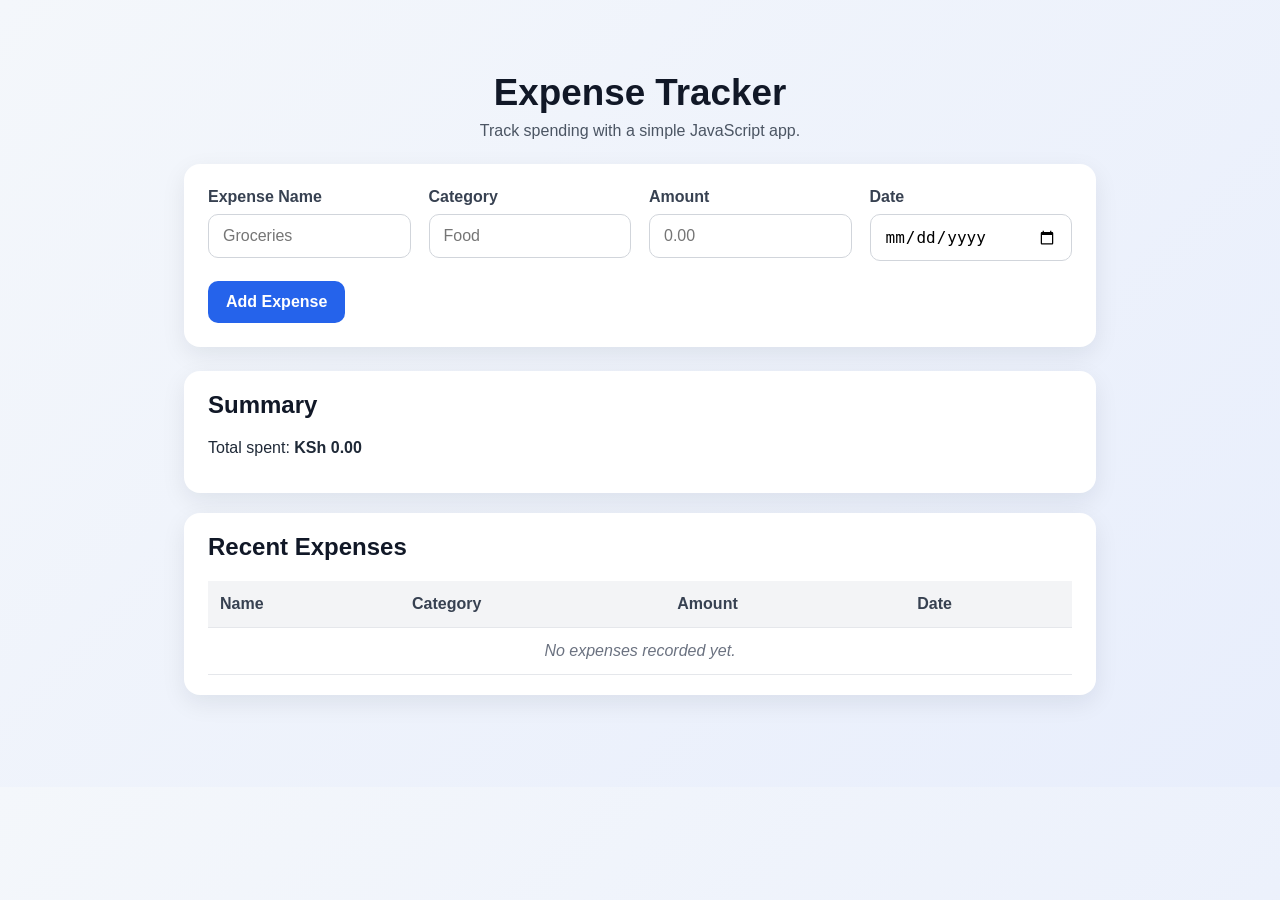
==== index.html @ 52085c02 "j" ====
<!DOCTYPE html>
<html lang="en">
  <head>
    <meta charset="UTF-8" />
    <meta name="viewport" content="width=device-width, initial-scale=1.0" />
    <title>Expense Tracker</title>
    <link rel="stylesheet" href="style.css" />
  </head>
  <body>
    <div class="container">
      <header class="header">
        <h1>Expense Tracker</h1>
        <p class="subtitle">Track spending with a simple JavaScript app.</p>
      </header>

      <form id="expense-form" class="expense-form">
        <div class="form-grid">
          <label>
            Expense Name
            <input type="text" id="name" placeholder="Groceries" required />
          </label>

          <label>
            Category
            <input type="text" id="category" placeholder="Food" />
          </label>

          <label>
            Amount
            <input type="number" id="amount" step="0.01" min="0" placeholder="0.00" required />
          </label>

          <label>
            Date
            <input type="date" id="date" required />
          </label>
        </div>

        <button type="submit">Add Expense</button>
      </form>

      <section class="summary">
        <h2>Summary</h2>
        <p>Total spent: <strong id="total-amount">$0.00</strong></p>
      </section>

      <section class="table-section">
        <h2>Recent Expenses</h2>
        <div class="table-wrapper">
          <table>
            <thead>
              <tr>
                <th>Name</th>
                <th>Category</th>
                <th>Amount</th>
                <th>Date</th>
              </tr>
            </thead>
            <tbody id="expense-table-body">
              <tr>
                <td colspan="4" class="empty">No expenses recorded yet.</td>
              </tr>
            </tbody>
          </table>
        </div>
      </section>
    </div>

    <script src="script.js"></script>
  </body>
</html>
---- style.css ----
* {
  box-sizing: border-box;
}

body {
  margin: 0;
  font-family: Arial, sans-serif;
  background: linear-gradient(135deg, #f4f7fb, #e8eefc);
  color: #1f2937;
}

.container {
  max-width: 960px;
  margin: 48px auto;
  padding: 24px;
}

.header {
  text-align: center;
  margin-bottom: 24px;
}

.header h1 {
  margin: 0;
  font-size: 2.3rem;
  color: #111827;
}

.subtitle {
  margin-top: 8px;
  color: #4b5563;
}

.expense-form {
  background: #ffffff;
  border-radius: 16px;
  box-shadow: 0 8px 24px rgba(15, 23, 42, 0.08);
  padding: 24px;
  margin-bottom: 24px;
}

.form-grid {
  display: grid;
  grid-template-columns: repeat(auto-fit, minmax(200px, 1fr));
  gap: 18px;
}

label {
  display: flex;
  flex-direction: column;
  gap: 8px;
  font-weight: 600;
  color: #374151;
}

input {
  width: 100%;
  padding: 12px 14px;
  border: 1px solid #d1d5db;
  border-radius: 10px;
  font-size: 1rem;
  transition: border-color 0.2s ease, box-shadow 0.2s ease;
}

input:focus {
  outline: none;
  border-color: #2563eb;
  box-shadow: 0 0 0 3px rgba(37, 99, 235, 0.12);
}

button {
  margin-top: 20px;
  background: #2563eb;
  color: #fff;
  border: none;
  border-radius: 10px;
  padding: 12px 18px;
  font-size: 1rem;
  font-weight: 700;
  cursor: pointer;
  transition: background 0.2s ease;
}

button:hover {
  background: #1d4ed8;
}

.summary,
.table-section {
  background: #ffffff;
  border-radius: 16px;
  box-shadow: 0 8px 24px rgba(15, 23, 42, 0.08);
  padding: 20px 24px;
  margin-bottom: 20px;
}

.summary h2,
.table-section h2 {
  margin-top: 0;
  color: #111827;
}

.table-wrapper {
  overflow-x: auto;
}

table {
  width: 100%;
  border-collapse: collapse;
  min-width: 560px;
}

th,
td {
  padding: 14px 12px;
  text-align: left;
  border-bottom: 1px solid #e5e7eb;
}

th {
  background: #f3f4f6;
  color: #374151;
}

tr:hover {
  background: #f9fafb;
}

.empty {
  text-align: center;
  color: #6b7280;
  font-style: italic;
}

@media (max-width: 600px) {
  .container {
    padding: 16px;
  }

  .expense-form,
  .summary,
  .table-section {
    padding: 16px;
  }

  .header h1 {
    font-size: 1.9rem;
  }
}
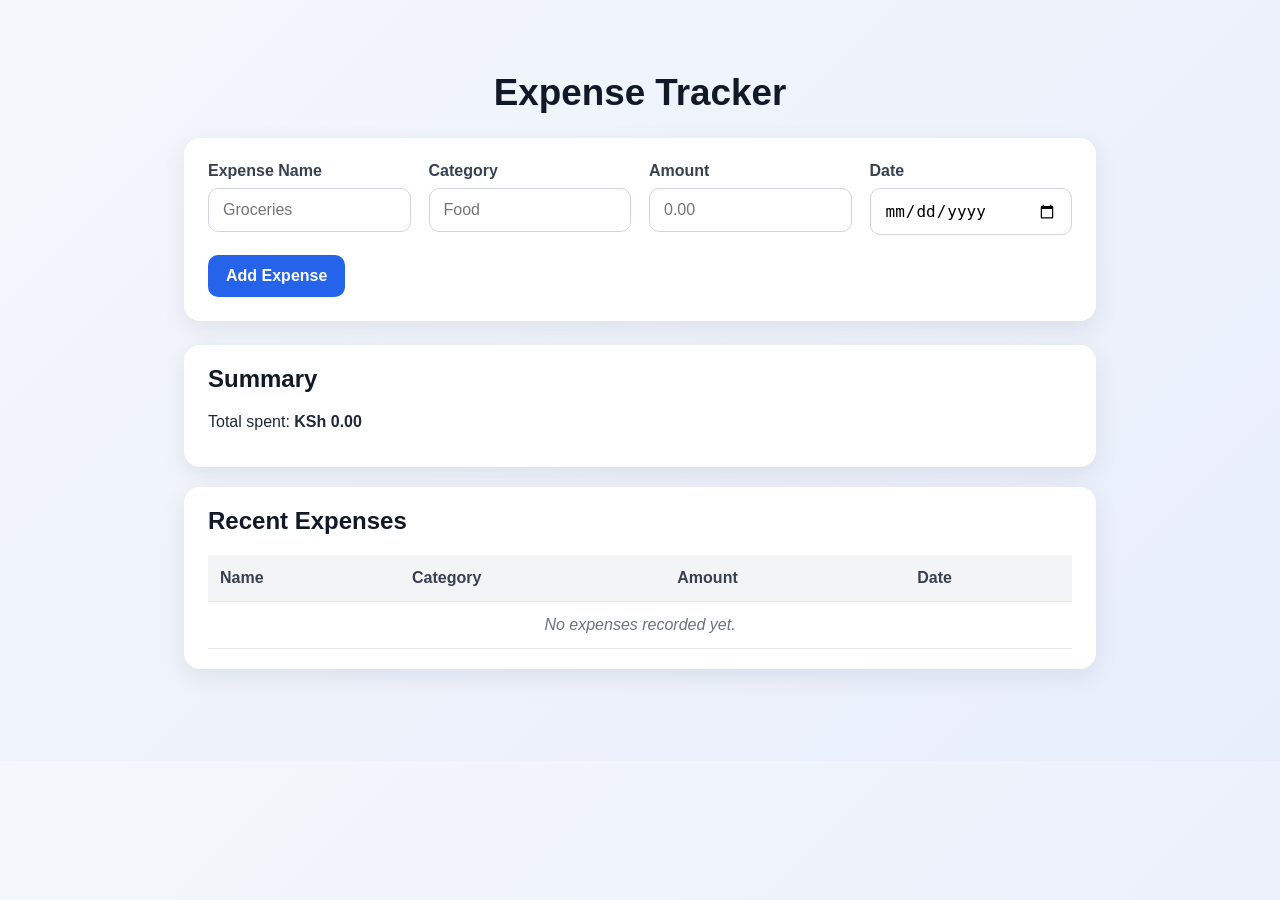
==== commit d5a5fcec: "github" ====
--- a/index.html
+++ b/index.html
@@ -10,7 +10,7 @@
     <div class="container">
       <header class="header">
         <h1>Expense Tracker</h1>
-        <p class="subtitle">Track spending with a simple JavaScript app.</p>
+        
       </header>
 
       <form id="expense-form" class="expense-form">
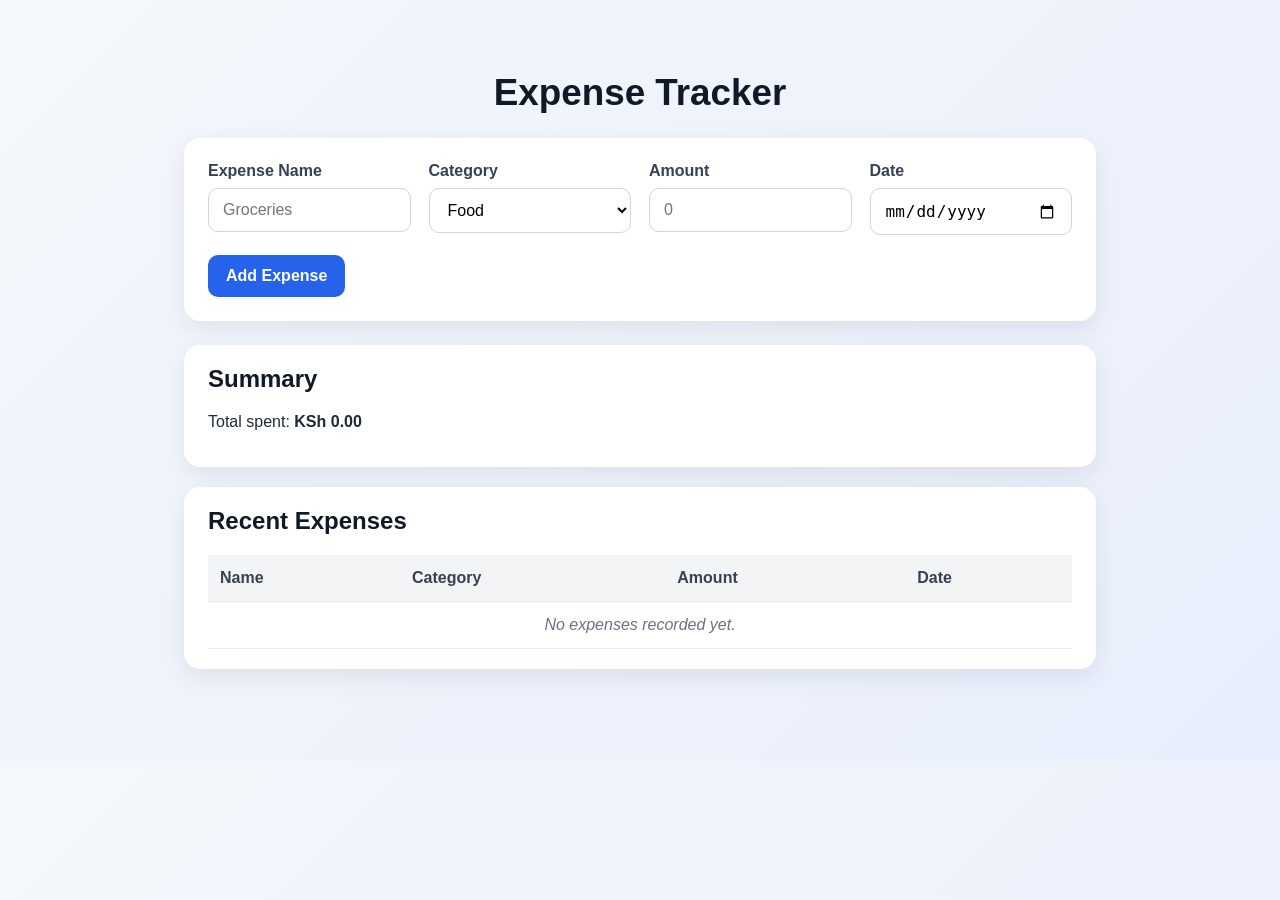
==== commit 18f625dd: "github" ====
--- a/index.html
+++ b/index.html
@@ -22,12 +22,18 @@
 
           <label>
             Category
-            <input type="text" id="category" placeholder="Food" />
+            <select id="category"  required>
+              <option value="Food">Food</option>
+              <option value="Transportation">Transportation</option>
+              <option value="Entertainment">Entertainment</option>
+              <option value="Utilities">Utilities</option>
+              <option value="Other">Other</option>
+            </select>
           </label>
 
           <label>
             Amount
-            <input type="number" id="amount" step="0.01" min="0" placeholder="0.00" required />
+            <input type="number" id="amount" step="1.00" min="0" placeholder="0" required />
           </label>
 
           <label>
--- a/style.css
+++ b/style.css
@@ -63,6 +63,24 @@
 }
 
 input:focus {
+  outline: none;
+  border-color: #2563eb;
+  box-shadow: 0 0 0 3px rgba(37, 99, 235, 0.12);
+}
+
+select {
+  width: 100%;
+  padding: 12px 14px;
+  border: 1px solid #d1d5db;
+  border-radius: 10px;
+  font-size: 1rem;
+  transition: border-color 0.2s ease, box-shadow 0.2s ease;
+  font-family: Arial, sans-serif;
+  background-color: #ffffff;
+  cursor: pointer;
+}
+
+select:focus {
   outline: none;
   border-color: #2563eb;
   box-shadow: 0 0 0 3px rgba(37, 99, 235, 0.12);
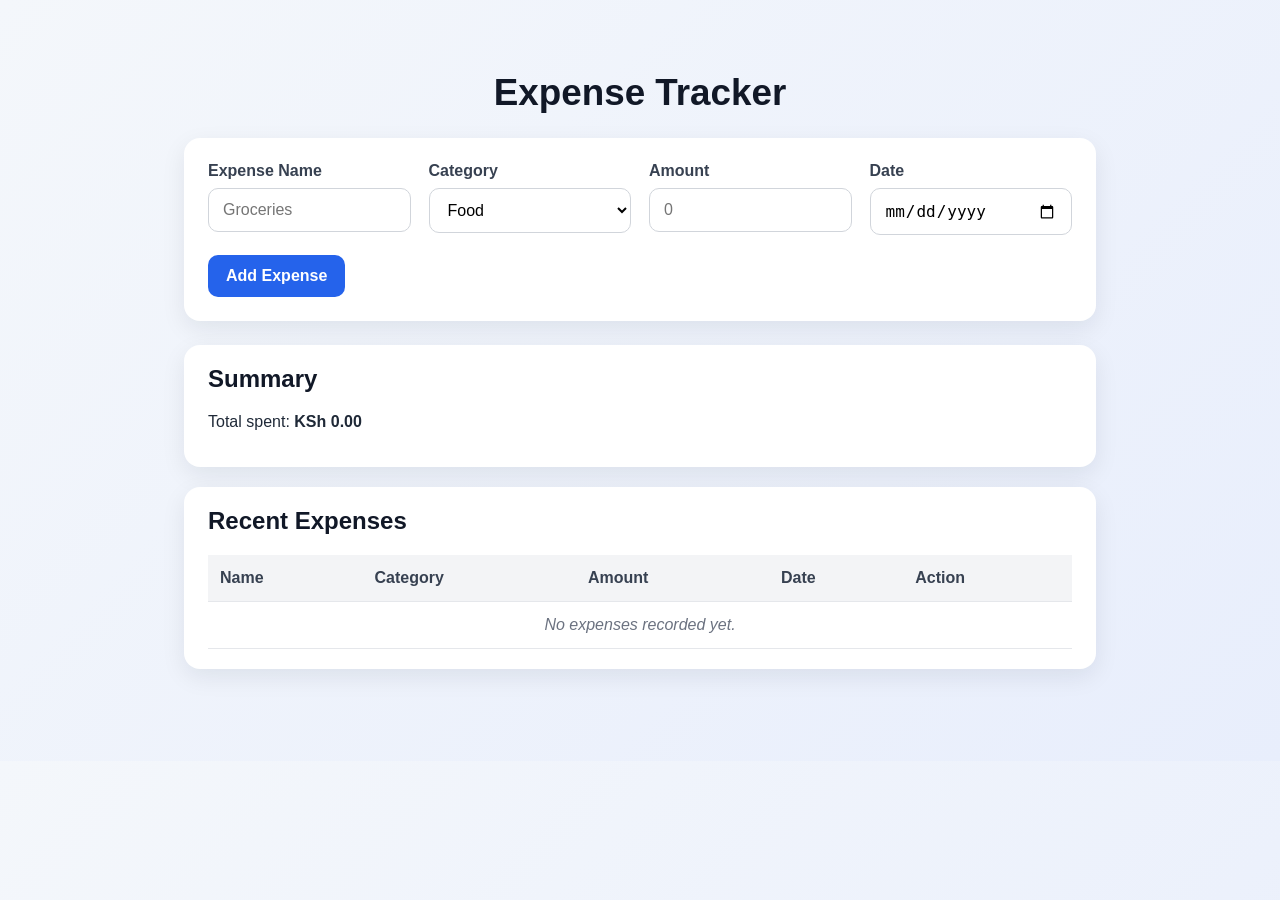
==== commit 66ee0920: "github" ====
--- a/index.html
+++ b/index.html
@@ -60,11 +60,12 @@
                 <th>Category</th>
                 <th>Amount</th>
                 <th>Date</th>
+                <th>Action</th>
               </tr>
             </thead>
             <tbody id="expense-table-body">
               <tr>
-                <td colspan="4" class="empty">No expenses recorded yet.</td>
+                <td colspan="5" class="empty">No expenses recorded yet.</td>
               </tr>
             </tbody>
           </table>
--- a/style.css
+++ b/style.css
@@ -103,6 +103,17 @@
   background: #1d4ed8;
 }
 
+.delete-expense {
+  margin-top: 0;
+  background: #dc2626;
+  padding: 8px 12px;
+  font-size: 0.9rem;
+}
+
+.delete-expense:hover {
+  background: #b91c1c;
+}
+
 .summary,
 .table-section {
   background: #ffffff;
